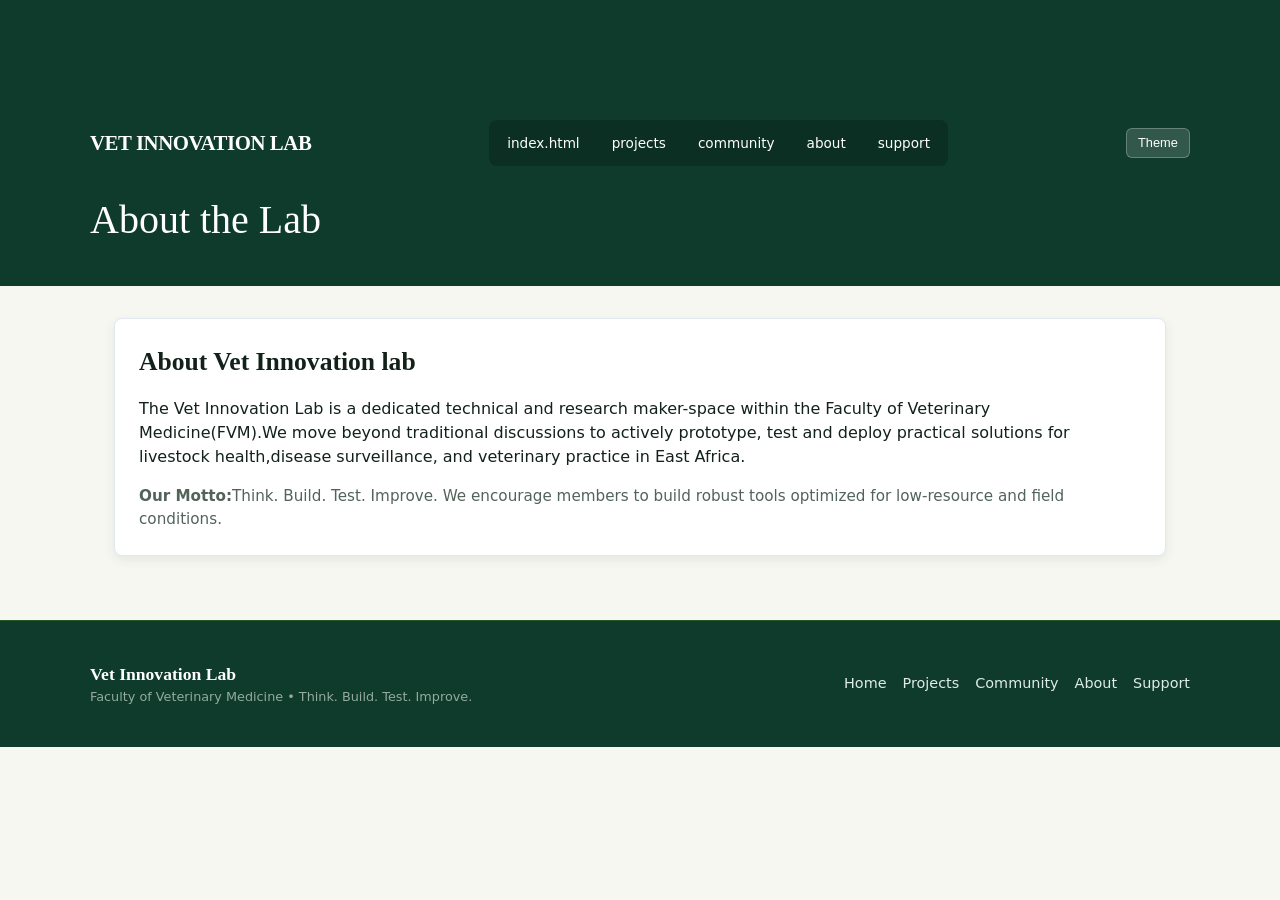
==== about.html @ e298d31c "Fix file structure: place files in root" ====
<!DOCTYPE html>
<html lang="en">
<head>
    <meta charset="UTF-8">
    <meta name="viewport" content="width=device-width, initial-scale=1.0">
    <title>About - Vet Innovation Lab</title>
    <link rel="stylesheet" href="style.css">
</head>
<body>
    <header class="hero-container">
  <!-- Background Image Slideshow Layer -->
  <div class="bg-slideshow" id="bgSlideshow">
    <div class="bg-slide active kenburns-top-left" style="background-image: url('https://i.postimg.cc/2657dzK7/IMG-20261114-WA0048.jpg');"></div>
    <div class="bg-slide" style="background-image: url('https://i.postimg.cc/bJ44wQkH/IMG-20261028-WA0004.jpg');"></div>
  </div>
  
  <div class="image-overlay"></div>

  <div class="hero-content">
    <!-- Your existing header-nav, hero-headline, and hero-description stay here -->
  </div>
</header>
    <header class="hero-container" style="padding: 2rem 1.5rem;">
        <div class="hero-content">
            <div class="header-nav">
                <a href="index.html" class="brand-logo">
                    <div class="brand-title">VET INNOVATION LAB</div>
                </a>
                <nav class="nav-tabs">
                    <a href="index.html" class="nav-tab-btn">index.html</a>
                    <a href="projects.html" class="nav-tab-btn">projects</a>
                    <a href="community.html" class="nav-tab-btn">community</a>
                    <a href="about.html" class="nav-tab-btn">about</a>
                    <a href="support.html" class="nav-tab-btn">support</a>
                </nav>
                <button class="btn-icon" onclick="toggleTheme()">Theme</button>
            </div>
            <h1 class="hero-headline" style="font-size: 2.5rem;"> About the Lab</h1>
        </div>
    </header>
    <main class="view-container active">
        <div class="card">
            <h2 class="section-title">About Vet Innovation lab</h2>
            <p style="margin-bottom: 1rem;">
                The Vet Innovation Lab is a dedicated technical and research maker-space within the Faculty of Veterinary Medicine(FVM).We move beyond traditional discussions to actively prototype, test and deploy  practical solutions  for livestock health,disease surveillance, and veterinary practice in East Africa.
            </p>
            <p style="color: var(--text-muted); font-size: 0.95rem;">
                <strong>Our Motto:</strong>Think. Build. Test. Improve. We encourage members to build robust tools optimized for low-resource and field conditions.
            </p>
        </div>
    </main>
    <footer class="site-footer">
    <div class="footer-container">
      <div>
        <div class="footer-brand">Vet Innovation Lab</div>
        <div class="footer-copy">Faculty of Veterinary Medicine • Think. Build. Test. Improve.</div>
      </div>

      <nav class="footer-nav" aria-label="Footer Navigation">
        <a href="index.html">Home</a>
        <a href="projects.html">Projects</a>
        <a href="community.html">Community</a>
        <a href="about.html">About</a>
        <a href="support.html">Support</a>
      </nav>
    </div>
  </footer>
    <script src="app.js"></script>
    
</body>
</html>
---- style.css ----
:root {
  --bg-dark: #0e3b2b;
  --primary-leaf: #4f9a24;
  --bg-light: #f6f7f1;
  --text-dark: #12211a;
  --card-bg: #ffffff;
  --card-border: #e2e8f0;
  --text-muted: #52635a;
  --hero-text: #ffffff;
  --focus-ring: #4f9a24;
  --shadow: 0 4px 12px rgba(14, 59, 43, 0.08);
}

[data-theme="dark"] {
  --bg-light: #0a1712;
  --text-dark: #e8ede9;
  --card-bg: #12241c;
  --card-border: #1e382c;
  --text-muted: #94ab9d;
  --shadow: 0 4px 16px rgba(0, 0, 0, 0.4);
}

* {
  box-sizing: border-box;
  margin: 0;
  padding: 0;
}

body {
  font-family: system-ui, -apple-system, BlinkMacSystemFont, "Segoe UI", Roboto, sans-serif;
  background-color: var(--bg-light);
  color: var(--text-dark);
  line-height: 1.5;
  padding-bottom: env(safe-area-inset-bottom, 24px);
  transition: background-color 0.3s ease, color 0.3s ease;
}

:focus-visible {
  outline: 3px solid var(--focus-ring);
  outline-offset: 2px;
}

.hero-container {
  position: relative;
  background-color: var(--bg-dark);
  color: var(--hero-text);
  overflow: hidden;
  padding: 2.5rem 1.5rem 3rem;
}

.video-background {
  position: absolute;
  top: 0;
  left: 0;
  width: 100%;
  height: 100%;
  object-fit: cover;
  z-index: 1;
  pointer-events: none;
}

.video-overlay {
  position: absolute;
  top: 0;
  left: 0;
  width: 100%;
  height: 100%;
  background: radial-gradient(circle at center, rgba(14, 59, 43, 0.6) 0%, rgba(14, 59, 43, 0.95) 100%);
  z-index: 2;
}

.hero-content {
  position: relative;
  z-index: 3;
  max-width: 1100px;
  margin: 0 auto;
}

.header-nav {
  display: flex;
  justify-content: space-between;
  align-items: center;
  margin-bottom: 2rem;
  flex-wrap: wrap;
  gap: 1rem;
}

.brand-logo {
  display: flex;
  align-items: center;
  gap: 0.75rem;
  color: #ffffff;
  text-decoration: none;
}

.brand-title {
  font-family: Georgia, serif;
  font-size: 1.3rem;
  font-weight: bold;
  letter-spacing: -0.02em;
}

.brand-tagline {
  font-size: 0.7rem;
  color: var(--primary-leaf);
  text-transform: uppercase;
  letter-spacing: 0.1em;
  font-weight: bold;
}

.nav-tabs {
  display: flex;
  gap: 0.3rem;
  background: rgba(0, 0, 0, 0.2);
  padding: 0.3rem;
  border-radius: 8px;
  flex-wrap: wrap;
}

.nav-tab-btn {
  background: transparent;
  border: none;
  color: #ffffff;
  padding: 0.5rem 0.85rem;
  border-radius: 6px;
  cursor: pointer;
  font-size: 0.85rem;
  font-weight: 500;
  text-decoration: none;
  transition: background 0.2s;
}

.nav-tab-btn:hover, .nav-tab-btn.active {
  background: var(--primary-leaf);
}

.top-controls {
  display: flex;
  gap: 0.5rem;
}

.btn-icon {
  background: rgba(255, 255, 255, 0.15);
  border: 1px solid rgba(255, 255, 255, 0.25);
  color: #ffffff;
  padding: 0.4rem 0.7rem;
  border-radius: 6px;
  cursor: pointer;
  font-size: 0.8rem;
}

.hero-headline {
  font-family: Georgia, serif;
  font-size: clamp(2rem, 4.5vw, 3.5rem);
  line-height: 1.1;
  font-weight: normal;
  margin-bottom: 0.75rem;
  max-width: 750px;
}

.hero-description {
  font-size: 1rem;
  max-width: 700px;
  color: #e0ece6;
}

.view-container {
  max-width: 1100px;
  margin: 2rem auto;
  padding: 0 1.5rem;
}

.section-title {
  font-family: Georgia, serif;
  font-size: 1.6rem;
  margin-bottom: 1rem;
}

.card {
  background: var(--card-bg);
  border: 1px solid var(--card-border);
  border-radius: 8px;
  padding: 1.5rem;
  box-shadow: var(--shadow);
  margin-bottom: 1.25rem;
}

.grid-2col {
  display: grid;
  grid-template-columns: 1fr;
  gap: 2rem;
}

@media (min-width: 850px) {
  .grid-2col {
    grid-template-columns: 1fr 340px;
  }
}

.ideas-grid {
  display: grid;
  grid-template-columns: 1fr;
  gap: 1.25rem;
}

.idea-card {
  background: var(--card-bg);
  border: 1px solid var(--card-border);
  border-radius: 8px;
  padding: 1.25rem;
  box-shadow: var(--shadow);
  display: flex;
  flex-direction: column;
  gap: 0.75rem;
}

.card-header {
  display: flex;
  justify-content: space-between;
  align-items: flex-start;
  gap: 0.5rem;
}

.badge-group {
  display: flex;
  gap: 0.5rem;
  flex-wrap: wrap;
}

.badge {
  font-size: 0.75rem;
  padding: 0.2rem 0.6rem;
  border-radius: 4px;
  font-weight: 600;
  text-transform: capitalize;
}

.badge-stage {
  background: var(--bg-dark);
  color: #ffffff;
}

.badge-area {
  background: rgba(79, 154, 36, 0.15);
  color: var(--primary-leaf);
}

.card-title {
  font-family: Georgia, serif;
  font-size: 1.2rem;
  line-height: 1.3;
}

.card-author {
  font-size: 0.8rem;
  color: var(--text-muted);
}

.card-description {
  font-size: 0.95rem;
  color: var(--text-dark);
  white-space: pre-line;
}

.card-actions {
  display: flex;
  justify-content: space-between;
  align-items: center;
  padding-top: 0.75rem;
  border-top: 1px solid var(--card-border);
  margin-top: 0.5rem;
  flex-wrap: wrap;
  gap: 0.5rem;
}

.action-group {
  display: flex;
  gap: 0.4rem;
}

.btn {
  padding: 0.45rem 0.85rem;
  border-radius: 6px;
  font-size: 0.85rem;
  cursor: pointer;
  border: 1px solid var(--card-border);
  background: transparent;
  color: var(--text-dark);
}

.btn-primary {
  background: var(--bg-dark);
  color: #ffffff;
  border-color: var(--bg-dark);
}

.btn-support {
  background: rgba(79, 154, 36, 0.1);
  border-color: var(--primary-leaf);
  color: var(--primary-leaf);
  font-weight: bold;
  display: flex;
  align-items: center;
  gap: 0.3rem;
}

.btn-danger {
  color: #c53030;
  border-color: transparent;
}

.form-group {
  margin-bottom: 1rem;
}

.form-group label {
  display: block;
  font-size: 0.85rem;
  font-weight: 600;
  margin-bottom: 0.3rem;
}

.form-control {
  width: 100%;
  padding: 0.6rem;
  border: 1px solid var(--card-border);
  border-radius: 6px;
  background: var(--bg-light);
  color: var(--text-dark);
  font-family: inherit;
  font-size: 0.9rem;
}

textarea.form-control {
  resize: vertical;
  min-height: 90px;
}

.info-grid {
  display: grid;
  grid-template-columns: repeat(auto-fit, minmax(260px, 1fr));
  gap: 1.25rem;
}

.stat-number {
  font-family: Georgia, serif;
  font-size: 2.2rem;
  color: var(--primary-leaf);
  font-weight: bold;
  margin-bottom: 0.2rem;
}
/* 1. Text Flicker In Glow */
@-webkit-keyframes text-flicker-in-glow {
  0% {
    opacity: 0;
  }
  10% {
    opacity: 0;
    text-shadow: none;
  }
  10.1% {
    opacity: 1;
    text-shadow: none;
  }
  10.2% {
    opacity: 0;
    text-shadow: none;
  }
  20% {
    opacity: 0;
    text-shadow: none;
  }
  20.1% {
    opacity: 1;
    text-shadow: 0 0 30px rgba(79, 154, 36, 0.6);
  }
  20.6% {
    opacity: 0;
    text-shadow: none;
  }
  30% {
    opacity: 0;
    text-shadow: none;
  }
  31% {
    opacity: 1;
    text-shadow: 0 0 30px rgba(79, 154, 36, 0.6), 0 0 60px rgba(79, 154, 36, 0.4);
  }
  32% {
    opacity: 1;
    text-shadow: 0 0 30px rgba(79, 154, 36, 0.6);
  }
  33% {
    opacity: 0;
    text-shadow: none;
  }
  60% {
    opacity: 0;
    text-shadow: none;
  }
  60.1% {
    opacity: 1;
    text-shadow: 0 0 30px rgba(79, 154, 36, 0.6), 0 0 60px rgba(79, 154, 36, 0.4);
  }
  65% {
    opacity: 1;
    text-shadow: 0 0 30px rgba(79, 154, 36, 0.6);
  }
  100% {
    opacity: 1;
    text-shadow: 0 0 30px rgba(79, 154, 36, 0.6), 0 0 60px rgba(79, 154, 36, 0.4);
  }
}
@keyframes text-flicker-in-glow {
  0% {
    opacity: 0;
  }
  10% {
    opacity: 0;
    text-shadow: none;
  }
  10.1% {
    opacity: 1;
    text-shadow: none;
  }
  10.2% {
    opacity: 0;
    text-shadow: none;
  }
  20% {
    opacity: 0;
    text-shadow: none;
  }
  20.1% {
    opacity: 1;
    text-shadow: 0 0 30px rgba(79, 154, 36, 0.6);
  }
  20.6% {
    opacity: 0;
    text-shadow: none;
  }
  30% {
    opacity: 0;
    text-shadow: none;
  }
  31% {
    opacity: 1;
    text-shadow: 0 0 30px rgba(79, 154, 36, 0.6), 0 0 60px rgba(79, 154, 36, 0.4);
  }
  32% {
    opacity: 1;
    text-shadow: 0 0 30px rgba(79, 154, 36, 0.6);
  }
  33% {
    opacity: 0;
    text-shadow: none;
  }
  60% {
    opacity: 0;
    text-shadow: none;
  }
  60.1% {
    opacity: 1;
    text-shadow: 0 0 30px rgba(79, 154, 36, 0.6), 0 0 60px rgba(79, 154, 36, 0.4);
  }
  65% {
    opacity: 1;
    text-shadow: 0 0 30px rgba(79, 154, 36, 0.6);
  }
  100% {
    opacity: 1;
    text-shadow: 0 0 30px rgba(79, 154, 36, 0.6), 0 0 60px rgba(79, 154, 36, 0.4);
  }
}

/* 2. Bounce Top */
@-webkit-keyframes bounce-top {
  0% {
    -webkit-transform: translateY(-45px);
            transform: translateY(-45px);
    -webkit-animation-timing-function: ease-in;
            animation-timing-function: ease-in;
    opacity: 1;
  }
  24% {
    opacity: 1;
  }
  40% {
    -webkit-transform: translateY(-24px);
            transform: translateY(-24px);
    -webkit-animation-timing-function: ease-in;
            animation-timing-function: ease-in;
  }
  65% {
    -webkit-transform: translateY(-12px);
            transform: translateY(-12px);
    -webkit-animation-timing-function: ease-in;
            animation-timing-function: ease-in;
  }
  82% {
    -webkit-transform: translateY(-6px);
            transform: translateY(-6px);
    -webkit-animation-timing-function: ease-in;
            animation-timing-function: ease-in;
  }
  93% {
    -webkit-transform: translateY(-4px);
            transform: translateY(-4px);
    -webkit-animation-timing-function: ease-in;
            animation-timing-function: ease-in;
  }
  25%, 55%, 75%, 87%, 98% {
    -webkit-transform: translateY(0);
            transform: translateY(0);
    -webkit-animation-timing-function: ease-out;
            animation-timing-function: ease-out;
  }
  100% {
    -webkit-transform: translateY(0);
            transform: translateY(0);
    -webkit-animation-timing-function: ease-out;
            animation-timing-function: ease-out;
    opacity: 1;
  }
}
@keyframes bounce-top {
  0% {
    -webkit-transform: translateY(-45px);
            transform: translateY(-45px);
    -webkit-animation-timing-function: ease-in;
            animation-timing-function: ease-in;
    opacity: 1;
  }
  24% {
    opacity: 1;
  }
  40% {
    -webkit-transform: translateY(-24px);
            transform: translateY(-24px);
    -webkit-animation-timing-function: ease-in;
            animation-timing-function: ease-in;
  }
  65% {
    -webkit-transform: translateY(-12px);
            transform: translateY(-12px);
    -webkit-animation-timing-function: ease-in;
            animation-timing-function: ease-in;
  }
  82% {
    -webkit-transform: translateY(-6px);
            transform: translateY(-6px);
    -webkit-animation-timing-function: ease-in;
            animation-timing-function: ease-in;
  }
  93% {
    -webkit-transform: translateY(-4px);
            transform: translateY(-4px);
    -webkit-animation-timing-function: ease-in;
            animation-timing-function: ease-in;
  }
  25%, 55%, 75%, 87%, 98% {
    -webkit-transform: translateY(0);
            transform: translateY(0);
    -webkit-animation-timing-function: ease-out;
            animation-timing-function: ease-out;
  }
  100% {
    -webkit-transform: translateY(0);
            transform: translateY(0);
    -webkit-animation-timing-function: ease-out;
            animation-timing-function: ease-out;
    opacity: 1;
  }
}

/* 3. Ping */
@-webkit-keyframes ping {
  0% {
    -webkit-transform: scale(1);
            transform: scale(1);
    opacity: 1;
  }
  75% {
    -webkit-transform: scale(2);
            transform: scale(2);
    opacity: 0;
  }
  100% {
    -webkit-transform: scale(2.2);
            transform: scale(2.2);
    opacity: 0;
  }
}
@keyframes ping {
  0% {
    -webkit-transform: scale(1);
            transform: scale(1);
    opacity: 1;
  }
  75% {
    -webkit-transform: scale(2);
            transform: scale(2);
    opacity: 0;
  }
  100% {
    -webkit-transform: scale(2.2);
            transform: scale(2.2);
    opacity: 0;
  }
}

/* 4. Kenburns Top Left */
@-webkit-keyframes kenburns-top-left {
  0% {
    -webkit-transform: scale(1) translate(0, 0);
            transform: scale(1) translate(0, 0);
    -webkit-transform-origin: 0% 0%;
            transform-origin: 0% 0%;
  }
  100% {
    -webkit-transform: scale(1.25) translate(-20px, -15px);
            transform: scale(1.25) translate(-20px, -15px);
    -webkit-transform-origin: top left;
            transform-origin: top left;
  }
}
@keyframes kenburns-top-left {
  0% {
    -webkit-transform: scale(1) translate(0, 0);
            transform: scale(1) translate(0, 0);
    -webkit-transform-origin: 0% 0%;
            transform-origin: 0% 0%;
  }
  100% {
    -webkit-transform: scale(1.25) translate(-20px, -15px);
            transform: scale(1.25) translate(-20px, -15px);
    -webkit-transform-origin: top left;
            transform-origin: top left;
  }
}

/* 5. Scale In Horizontal Center */
@-webkit-keyframes scale-in-hor-center {
  0% {
    -webkit-transform: scaleX(0);
            transform: scaleX(0);
    opacity: 1;
  }
  100% {
    -webkit-transform: scaleX(1);
            transform: scaleX(1);
    opacity: 1;
  }
}
@keyframes scale-in-hor-center {
  0% {
    -webkit-transform: scaleX(0);
            transform: scaleX(0);
    opacity: 1;
  }
  100% {
    -webkit-transform: scaleX(1);
            transform: scaleX(1);
    opacity: 1;
  }
}

/* 6. Scale Out Horizontal */
@-webkit-keyframes scale-out-horizontal {
  0% {
    -webkit-transform: scaleX(1);
            transform: scaleX(1);
    opacity: 1;
  }
  100% {
    -webkit-transform: scaleX(0);
            transform: scaleX(0);
    opacity: 1;
  }
}
@keyframes scale-out-horizontal {
  0% {
    -webkit-transform: scaleX(1);
            transform: scaleX(1);
    opacity: 1;
  }
  100% {
    -webkit-transform: scaleX(0);
            transform: scaleX(0);
    opacity: 1;
  }
}
/* Background Image Slideshow */
.bg-slideshow {
  position: absolute;
  top: 0;
  left: 0;
  width: 100%;
  height: 100%;
  z-index: 1;
  overflow: hidden;
  pointer-events: none;
}

.bg-slide {
  position: absolute;
  top: 0;
  left: 0;
  width: 100%;
  height: 100%;
  background-size: cover;
  background-position: center;
  background-repeat: no-repeat;
  opacity: 0;
  transition: opacity 1.5s ease-in-out;
}

.bg-slide.active {
  opacity: 1;
}
/* Site Footer */
.site-footer {
  background-color: var(--bg-dark);
  color: #ffffff;
  padding: 2.5rem 1.5rem;
  margin-top: 4rem;
  border-top: 1px solid rgba(79, 154, 36, 0.3);
}

.footer-container {
  max-width: 1100px;
  margin: 0 auto;
  display: flex;
  flex-direction: column;
  gap: 1.5rem;
  align-items: center;
  text-align: center;
}

@media (min-width: 768px) {
  .footer-container {
    flex-direction: row;
    justify-content: space-between;
    text-align: left;
  }
}

.footer-brand {
  font-family: Georgia, serif;
  font-size: 1.1rem;
  font-weight: bold;
}

.footer-nav {
  display: flex;
  gap: 1rem;
  flex-wrap: wrap;
  justify-content: center;
}

.footer-nav a {
  color: #e0ece6;
  text-decoration: none;
  font-size: 0.9rem;
  transition: color 0.2s;
}

.footer-nav a:hover {
  color: var(--primary-leaf);
}

.footer-copy {
  font-size: 0.8rem;
  color: #94ab9d;
}
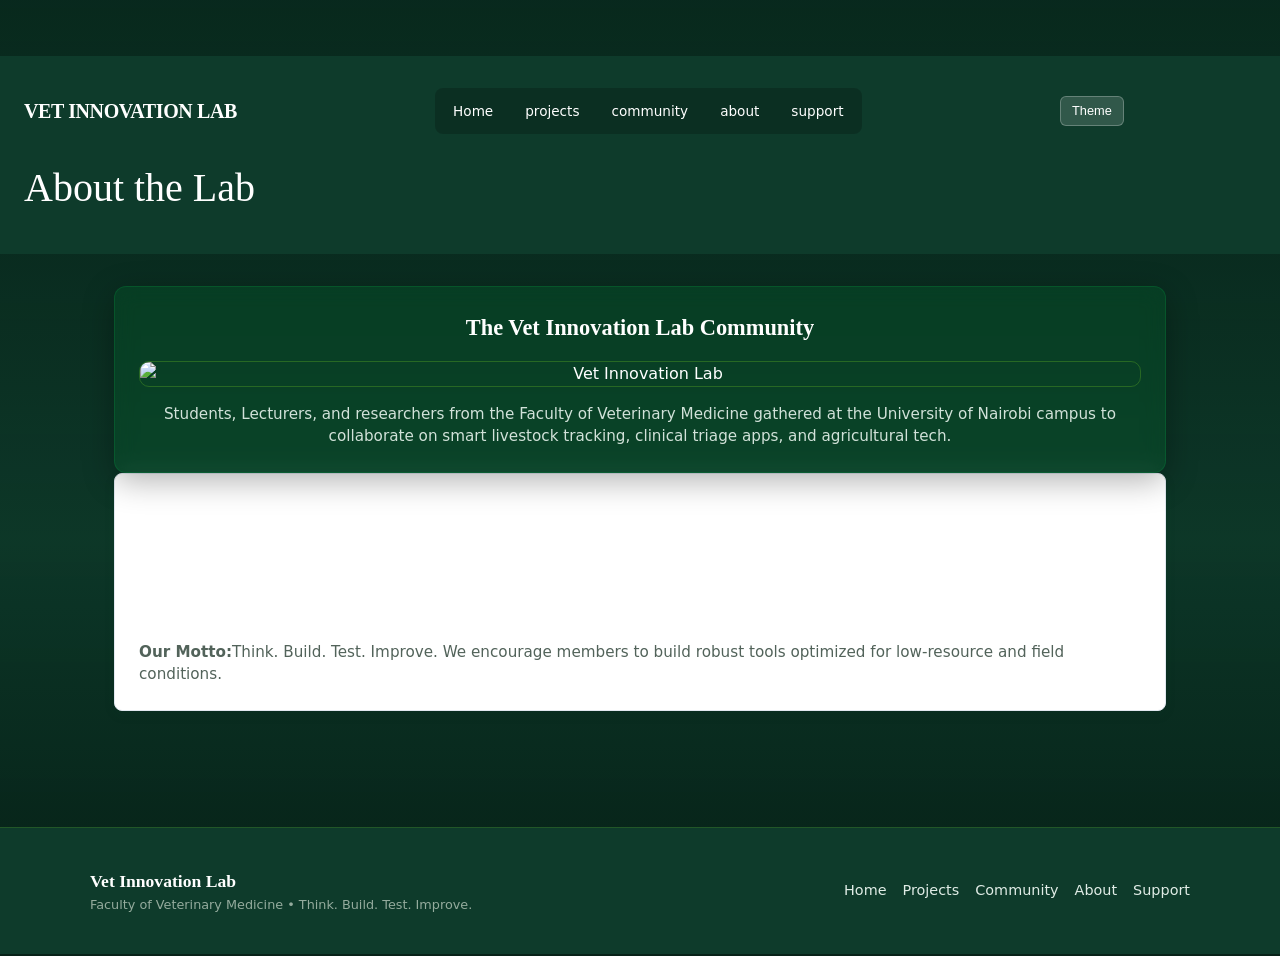
==== commit b32f70ce: "Add full group photo section to home and about pages also changed the size of brand logo" ====
--- a/about.html
+++ b/about.html
@@ -17,9 +17,10 @@
   <div class="image-overlay"></div>
 
   <div class="hero-content">
-    <!-- Your existing header-nav, hero-headline, and hero-description stay here -->
+    <!-- Your navigation and hero text go here -->
   </div>
 </header>
+<div class="page-wrapper">
     <header class="hero-container" style="padding: 2rem 1.5rem;">
         <div class="hero-content">
             <div class="header-nav">
@@ -27,7 +28,7 @@
                     <div class="brand-title">VET INNOVATION LAB</div>
                 </a>
                 <nav class="nav-tabs">
-                    <a href="index.html" class="nav-tab-btn">index.html</a>
+                    <a href="index.html" class="nav-tab-btn">Home</a>
                     <a href="projects.html" class="nav-tab-btn">projects</a>
                     <a href="community.html" class="nav-tab-btn">community</a>
                     <a href="about.html" class="nav-tab-btn">about</a>
@@ -39,6 +40,17 @@
         </div>
     </header>
     <main class="view-container active">
+        <section class="group-photo-section" style="margin: auto 0;">
+            <div class="overview-card" style="padding:1.5rem; text-align:center;">
+                <h3 style="font-family: Georgia, serif; font-size: 1.4rem; color:#ffffff; margin-bottom: 1rem;">The Vet Innovation Lab Community</h3>
+                <div style="border-radius: 10px; overflow: hidden; border:1px solid rgba(79, 154, 36,0.45); max-height: 500px;">
+                    <img src="https://i.postimg.cc/rpyqFmF6/Screenshot-20261118-175928-(2.).jpg" alt="Vet Innovation Lab"  style="width: 100%; height: auto; object-fit: cover; display: block;image-rendering: -webkit-optimize-contrast;">
+            </div>
+            <p style="color: #d1e2d9; font-size: 0.95rem; margin-top: 1rem; line-height: 1.5;">
+                Students, Lecturers, and researchers from the Faculty of Veterinary Medicine gathered at the University of Nairobi campus to collaborate on smart livestock tracking, clinical triage apps, and agricultural tech.
+            </p>
+        </div>
+    </section>
         <div class="card">
             <h2 class="section-title">About Vet Innovation lab</h2>
             <p style="margin-bottom: 1rem;">
@@ -65,6 +77,7 @@
       </nav>
     </div>
   </footer>
+</div>
     <script src="app.js"></script>
     
 </body>
--- a/style.css
+++ b/style.css
@@ -46,6 +46,7 @@
   color: var(--hero-text);
   overflow: hidden;
   padding: 2.5rem 1.5rem 3rem;
+  min-height:auto;
 }
 
 .video-background {
@@ -692,24 +693,19 @@
 }
 /* Background Image Slideshow */
 .bg-slideshow {
-  position: absolute;
-  top: 0;
-  left: 0;
+  position: fixed;
+  inset:0;
   width: 100%;
   height: 100%;
-  z-index: 1;
-  overflow: hidden;
+  z-index: 0;
   pointer-events: none;
 }
 
 .bg-slide {
   position: absolute;
-  top: 0;
-  left: 0;
-  width: 100%;
-  height: 100%;
+  inset:0;
   background-size: cover;
-  background-position: center;
+  background-position: center 20%;
   background-repeat: no-repeat;
   opacity: 0;
   transition: opacity 1.5s ease-in-out;
@@ -717,6 +713,65 @@
 
 .bg-slide.active {
   opacity: 1;
+}
+/*Dark Green Overlay so white text pops */
+.image-overlay{
+  position: fixed;
+  top:0;
+  left:0;
+  width: 100%;
+  height:100%;
+  z-index:1;
+  pointer-events: none;
+  background:linear-gradient(
+    to bottom,
+    rgba(7, 34,24, 0.72)0%,
+    rgba(14,59,43, 0.85) 60%,
+    rgba(7, 34, 24,0.95) 100%
+  );
+}
+
+/*Layering 2: All Visible Content (Header, Main, Footer)*/
+.page-wrapper{
+  position: relative;
+  z-index:10;
+  min-height:100vh;
+  display: flex;
+  flex-direction: column;
+  transform: none;
+  animation: none;
+}
+/* Frosted Glass Effect on Overview Cards  for Readability*/
+.overview-card{
+  background: rgba(4, 117, 51, 0.233);
+  -webkit-backdrop-filter: blur(10px);
+  backdrop-filter: blur(10px);
+  border: 1px solid rgba(4, 146, 63, 0.274);
+  border-radius: 12px;
+  padding: 1.75rem;
+  color:#ffffff;
+  box-shadow: 0 8px 32px rgba(0,0,0,0.3);
+}
+/*Ensure all headings and text inside cards are bright white/leaf green*/
+.overview-card h3,
+.overview-card h2,
+.overview-card span,
+.overview-card p{
+  color:#ffffff
+}
+.overview-card span{
+  color: var(--primary-leaf)
+  font-weight: bold;
+}
+/*Prevent hero from pushing overview cards off-screen*/
+.hero-container{
+  position: relative;
+  padding: 2rem 1.5rem 1.5rem;
+  min-height:auto;
+}
+.main-container{
+  position: relative;
+  flex: 1;
 }
 /* Site Footer */
 .site-footer {
@@ -773,3 +828,80 @@
   font-size: 0.8rem;
   color: #94ab9d;
 }
+body{
+  margin:0;
+  background-color: #072218;
+  color: #ffffff;
+  font-family: system-ui, -apple-system,sans-serif;
+}
+/*Hero container & Background Layering */
+.hero-content{
+  position: relative;
+  z-index: 2;
+  max-width: 1100px;
+  margin:0;
+  width: 100%;
+}
+.brand-title{
+  color: #ffffff !important;
+  font-family:Georgia, serif;
+  font-size: 1.25rem;
+  font-weight: bold;
+}
+/*Community Member Quote Card Layout*/
+.member-quote-card{
+  display: flex;
+  flex-direction: column;
+  gap: 1.5rem;
+  background: rgba(7, 34, 24,0.85);
+  -webkit-backdrop-filter: blur(10px);
+  backdrop-filter: blur(10px);
+  border: 1px solid rgba(79, 154,36, 0.45);
+  border-radius: 14px;
+  padding: 1.75rem;
+  margin-bottom: 1.5rem;
+  color: #ffffff;
+  box-shadow: 0 8px 32px rgba(0, 0, 0, 0.3);
+}
+@media(min-width:768px){
+  .member-quote-card{
+    flex-direction: row;
+    align-items: center;
+  }
+}
+.member-photo-wrapper{
+  flex-shrink:0;
+  width: 120px;
+  height: 120px;
+  border-radius: 50%;
+  overflow: hidden;
+  border: 2px;
+  margin: 0 auto;
+}
+@media(min-width:768px){
+  .member-photo-wrapper{
+    margin:0;
+  }
+}
+.member-photo{
+  width: 100%;
+  height: 100%;
+  object-fit: cover;
+}
+.member-role{
+  font-size: 0.8rem;
+  text-transform: uppercase;
+  letter-spacing: 0.05rem;
+  color: var(--primary-leaf);
+  font-weight: bold;
+}
+.member-quote{
+  font-family: Georgia, serif;
+  font-size: 1.05rem;
+  font-style: italic;
+  color:#e2ede5;
+  line-height: 1.6;
+  margin: 0;
+  border-left: 3px solid var(--primary-leaf);
+  padding-left: 1rem;
+}
